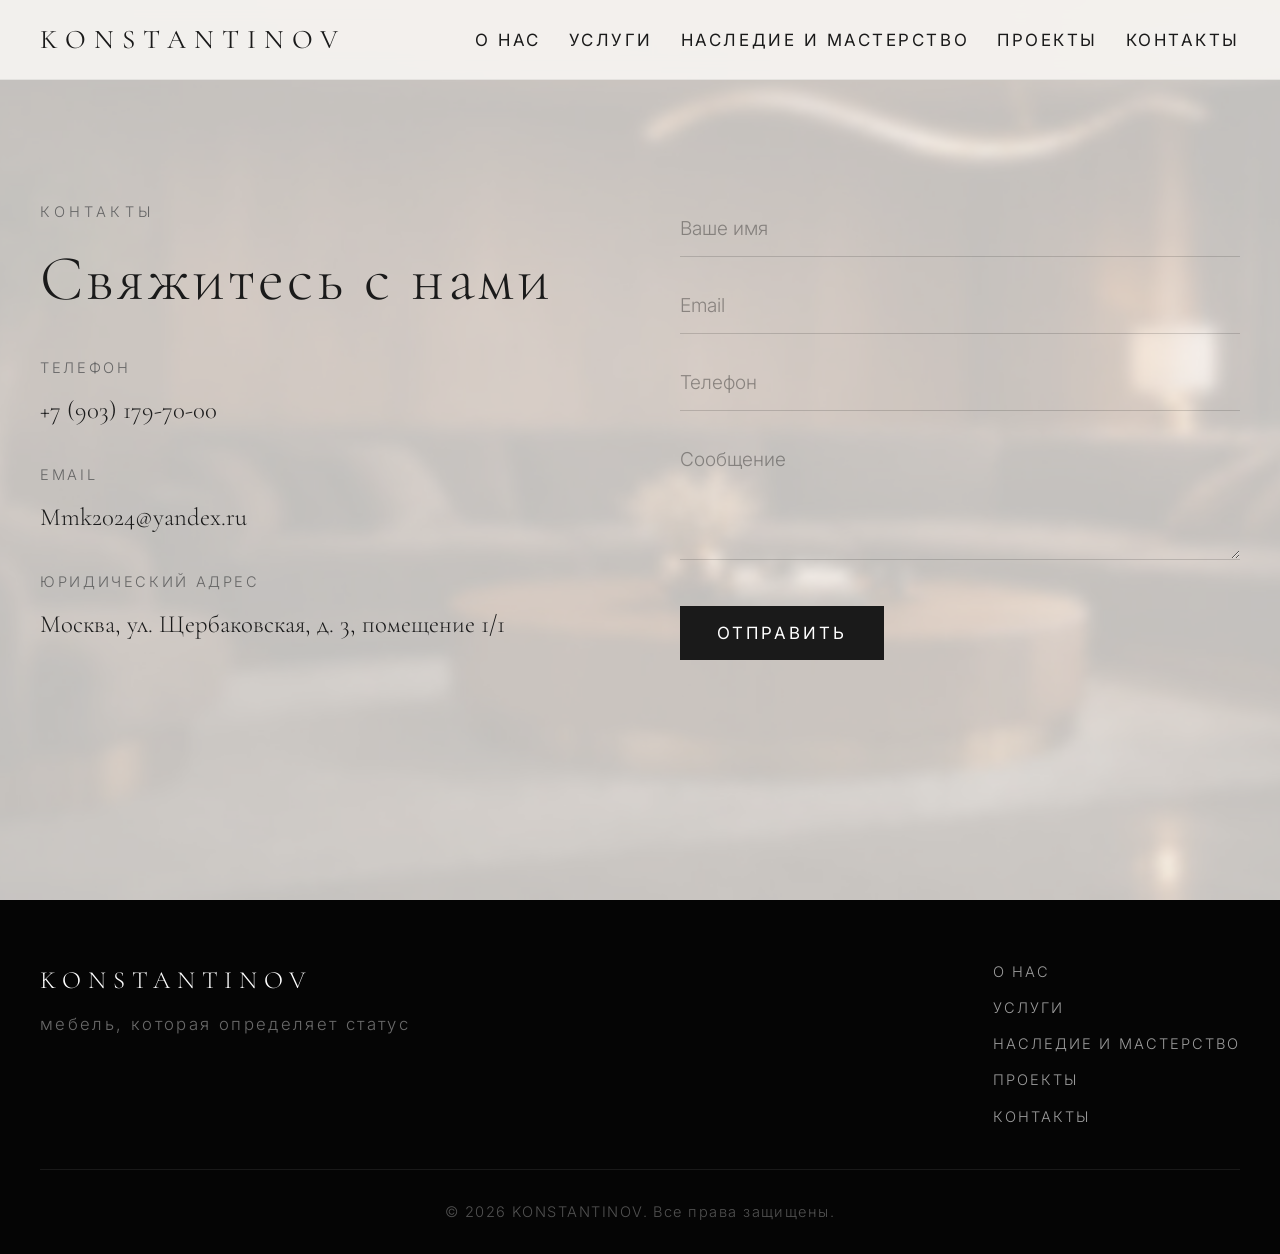
==== contact.html @ dee9e364 "Публикация сайта KONSTANTINOV. Многостраничный статический сайт мебельной мануфактуры с адаптивной в" ====
<!DOCTYPE html>
<html lang="ru">
<head>
  <meta charset="UTF-8">
  <meta name="viewport" content="width=device-width, initial-scale=1.0, viewport-fit=cover">
  <meta name="theme-color" content="#f5f3f0">
  <meta name="apple-mobile-web-app-capable" content="yes">
  <meta name="description" content="Контакты KONSTANTINOV — свяжитесь с нами для заказа мебели.">
  <title>Контакты — KONSTANTINOV</title>
  <link rel="preconnect" href="https://fonts.googleapis.com">
  <link rel="preconnect" href="https://fonts.gstatic.com" crossorigin>
  <link href="https://fonts.googleapis.com/css2?family=Cormorant+Garamond:wght@300;400;500&family=Inter:wght@300;400&display=swap" rel="stylesheet">
  <link rel="stylesheet" href="css/styles.css">
</head>
<body class="page-inner">
  <header class="header header--inner" id="header">
    <div class="header__inner">
      <a href="index.html" class="header__logo">KONSTANTINOV</a>
      <button class="header__burger" id="burger" aria-label="Открыть меню">
        <span></span>
        <span></span>
      </button>
    </div>
  </header>

  <nav class="header__nav" id="nav" aria-label="Основное меню">
    <ul class="header__menu">
      <li><a href="about.html">О нас</a></li>
      <li><a href="services.html">Услуги</a></li>
      <li><a href="heritage.html">Наследие и мастерство</a></li>
      <li><a href="projects.html">Проекты</a></li>
      <li><a href="contact.html">Контакты</a></li>
    </ul>
  </nav>

  <main class="page-content">
    <section class="section contact">
      <div class="contact__inner">
        <div class="contact__info">
          <span class="section__label">Контакты</span>
          <h1 class="section__title">Свяжитесь с нами</h1>
          <div class="contact__details">
            <div class="contact__item">
              <span class="contact__label">Телефон</span>
              <a href="tel:+79031797000">+7 (903) 179-70-00</a>
            </div>
            <div class="contact__item">
              <span class="contact__label">Email</span>
              <a href="mailto:Mmk2024@yandex.ru">Mmk2024@yandex.ru</a>
            </div>
            <div class="contact__item">
              <span class="contact__label">Юридический адрес</span>
              <address>Москва, ул. Щербаковская, д.&nbsp;3, помещение&nbsp;1/1</address>
            </div>
          </div>
        </div>
        <form class="contact__form" action="#" method="post">
          <div class="form-group">
            <input type="text" name="name" placeholder="Ваше имя" required>
          </div>
          <div class="form-group">
            <input type="email" name="email" placeholder="Email" required>
          </div>
          <div class="form-group">
            <input type="tel" name="phone" placeholder="Телефон">
          </div>
          <div class="form-group">
            <textarea name="message" placeholder="Сообщение" rows="4"></textarea>
          </div>
          <button type="submit" class="btn btn--primary">Отправить</button>
        </form>
      </div>
    </section>
  </main>

  <footer class="footer">
    <div class="footer__inner">
      <div class="footer__brand">
        <span class="footer__logo">KONSTANTINOV</span>
        <p class="footer__tagline">мебель, которая определяет статус</p>
      </div>
      <nav class="footer__nav">
        <a href="about.html">О нас</a>
        <a href="services.html">Услуги</a>
        <a href="heritage.html">Наследие и мастерство</a>
        <a href="projects.html">Проекты</a>
        <a href="contact.html">Контакты</a>
      </nav>
    </div>
    <div class="footer__bottom">
      <p>&copy; 2026 KONSTANTINOV. Все права защищены.</p>
    </div>
  </footer>

  <script src="js/main.js" defer></script>
</body>
</html>
---- css/styles.css ----
/* =============================================
   KONSTANTINOV — Luxury Furniture Website
   Inspired by Minotti aesthetic
   ============================================= */

:root {
  --color-bg: #0a0a0a;
  --color-bg-light: #f5f3f0;
  --color-bg-cream: #ebe8e3;
  --color-text: #1a1a1a;
  --color-text-light: #666;
  --color-text-inverse: #ffffff;
  --color-accent: #8b7355;
  --color-border: rgba(255, 255, 255, 0.15);
  --font-serif: 'Cormorant Garamond', Georgia, serif;
  --font-sans: 'Inter', -apple-system, BlinkMacSystemFont, sans-serif;
  --header-height: 80px;
  --transition: 0.4s cubic-bezier(0.25, 0.46, 0.45, 0.94);
  --max-width: 1400px;
  --safe-top: env(safe-area-inset-top, 0px);
  --safe-bottom: env(safe-area-inset-bottom, 0px);
  --safe-left: env(safe-area-inset-left, 0px);
  --safe-right: env(safe-area-inset-right, 0px);

  /* Typography */
  --fs-xs: 0.8125rem;
  --fs-sm: 0.9375rem;
  --fs-md: 1.0625rem;
  --fs-lg: 1.1875rem;
  --fs-xl: 1.375rem;
  --fs-2xl: 1.625rem;
  --fs-3xl: 2.125rem;
  --fs-title: clamp(2.375rem, 5vw, 4.25rem);
  --fs-display: clamp(2.875rem, 5vw, 4.75rem);
  --fs-logo: clamp(1rem, 3.2vw, 1.5rem);
}

*, *::before, *::after {
  box-sizing: border-box;
  margin: 0;
  padding: 0;
}

html {
  scroll-behavior: smooth;
  font-size: 18px;
  -webkit-text-size-adjust: 100%;
  overflow-x: hidden;
}

body {
  font-family: var(--font-sans);
  font-weight: 300;
  font-size: var(--fs-md);
  color: var(--color-text);
  background-color: var(--color-bg-light);
  line-height: 1.65;
  -webkit-font-smoothing: antialiased;
  -webkit-tap-highlight-color: transparent;
  overflow-x: hidden;
}

body::before {
  content: '';
  position: fixed;
  inset: 0;
  background: url('../images/page-bg.png') center / cover no-repeat;
  z-index: -2;
}

body::after {
  content: '';
  position: fixed;
  inset: 0;
  background: rgba(245, 243, 240, 0.78);
  z-index: -1;
}

body.page-home {
  overflow: hidden;
  height: 100vh;
  height: 100dvh;
}

body.page-inner {
  padding-top: calc(var(--header-height) + var(--safe-top));
}

body.menu-open {
  overflow: hidden;
  position: fixed;
  width: 100%;
  height: 100%;
}

.page-content {
  min-height: calc(100dvh - var(--header-height) - var(--safe-top));
}

a {
  color: inherit;
  text-decoration: none;
}

img {
  max-width: 100%;
  display: block;
}

address {
  font-style: normal;
}

/* =============================================
   Header
   ============================================= */

.header {
  position: fixed;
  top: 0;
  left: 0;
  right: 0;
  z-index: 1002;
  height: calc(var(--header-height) + var(--safe-top));
  padding-top: var(--safe-top);
  transition: background var(--transition), backdrop-filter var(--transition);
  overflow: visible;
}

body.menu-open .header--inner {
  background: rgba(245, 243, 240, 0.98);
  backdrop-filter: blur(10px);
}

body.menu-open .header:not(.header--inner) {
  background: rgba(10, 10, 10, 0.95);
  backdrop-filter: blur(10px);
}

.header--scrolled {
  background: rgba(10, 10, 10, 0.95);
  backdrop-filter: blur(10px);
}

.header--inner {
  background: rgba(245, 243, 240, 0.95);
  backdrop-filter: blur(10px);
  border-bottom: 1px solid rgba(0, 0, 0, 0.06);
}

.header--inner .header__logo {
  color: var(--color-text);
}

.header--inner .header__burger span {
  background: var(--color-text);
}

.header--inner.header--scrolled {
  background: rgba(245, 243, 240, 0.98);
}

.header__inner {
  max-width: var(--max-width);
  margin: 0 auto;
  padding: 0 calc(24px + var(--safe-right)) 0 calc(24px + var(--safe-left));
  height: var(--header-height);
  display: flex;
  align-items: center;
  justify-content: space-between;
}

.header__logo {
  font-family: var(--font-serif);
  font-size: var(--fs-logo);
  font-weight: 400;
  letter-spacing: clamp(0.12em, 2vw, 0.3em);
  color: var(--color-text-inverse);
  transition: opacity var(--transition);
  z-index: 1001;
}

.header__logo:hover {
  opacity: 0.7;
}

.header__menu {
  display: flex;
  list-style: none;
  gap: 40px;
}

.header__menu a {
  font-size: var(--fs-sm);
  font-weight: 400;
  letter-spacing: 0.15em;
  text-transform: uppercase;
  color: var(--color-text-inverse);
  position: relative;
  padding: 4px 0;
}

.header__menu a::after {
  content: '';
  position: absolute;
  bottom: 0;
  left: 0;
  width: 0;
  height: 1px;
  background: var(--color-text-inverse);
  transition: width var(--transition);
}

.header__menu a:hover::after {
  width: 100%;
}

.header__burger {
  display: none;
  flex-direction: column;
  justify-content: center;
  gap: 8px;
  background: none;
  border: none;
  cursor: pointer;
  padding: 12px;
  margin: -12px;
  min-width: 48px;
  min-height: 48px;
  z-index: 1001;
}

.header__burger span {
  display: block;
  width: 24px;
  height: 1px;
  background: var(--color-text-inverse);
  transition: var(--transition);
}

.header__burger--active span:first-child {
  transform: rotate(45deg) translate(3px, 3px);
}

.header__burger--active span:last-child {
  transform: rotate(-45deg) translate(3px, -3px);
}

/* =============================================
   Hero
   ============================================= */

.hero {
  position: relative;
  height: 100vh;
  height: 100dvh;
  min-height: 500px;
  display: flex;
  align-items: flex-end;
  justify-content: center;
  overflow: hidden;
}

body.page-home .hero {
  height: 100vh;
  height: 100dvh;
}

.hero__background {
  position: absolute;
  inset: 0;
  background-color: #1a1510;
}

.hero__image {
  width: 100%;
  height: 100%;
  object-fit: cover;
  object-position: center center;
}

.hero__overlay {
  position: absolute;
  inset: 0;
  background: linear-gradient(
    to bottom,
    rgba(0, 0, 0, 0.05) 0%,
    rgba(0, 0, 0, 0) 50%,
    rgba(0, 0, 0, 0.35) 100%
  );
  z-index: 1;
}

.hero__content {
  position: relative;
  z-index: 2;
  text-align: center;
  width: 100%;
  padding: 0 calc(20px + var(--safe-left)) calc(80px + var(--safe-bottom)) calc(20px + var(--safe-right));
}

.sr-only {
  position: absolute;
  width: 1px;
  height: 1px;
  padding: 0;
  margin: -1px;
  overflow: hidden;
  clip: rect(0, 0, 0, 0);
  white-space: nowrap;
  border: 0;
}

.hero__cta {
  display: inline-flex;
  align-items: center;
  justify-content: center;
  min-height: 52px;
  font-size: var(--fs-sm);
  letter-spacing: 0.18em;
  text-transform: uppercase;
  color: var(--color-text-inverse);
  border: 1px solid rgba(255, 255, 255, 0.5);
  padding: 16px 40px;
  transition: all var(--transition);
  backdrop-filter: blur(4px);
  background: rgba(0, 0, 0, 0.15);
  -webkit-backdrop-filter: blur(4px);
}

.hero__cta:hover {
  background: var(--color-text-inverse);
  color: var(--color-bg);
  border-color: var(--color-text-inverse);
}

.hero__scroll {
  position: absolute;
  bottom: 40px;
  left: 50%;
  transform: translateX(-50%);
  display: flex;
  flex-direction: column;
  align-items: center;
  gap: 12px;
  z-index: 2;
  color: var(--color-text-inverse);
  font-size: 0.65rem;
  letter-spacing: 0.2em;
  text-transform: uppercase;
  opacity: 0.6;
}

.hero__scroll-line {
  width: 1px;
  height: 40px;
  background: linear-gradient(to bottom, rgba(255,255,255,0.6), transparent);
  animation: scrollPulse 2s ease-in-out infinite;
}

@keyframes scrollPulse {
  0%, 100% { opacity: 0.4; transform: scaleY(1); }
  50% { opacity: 1; transform: scaleY(1.2); }
}

/* =============================================
   Sections — Common
   ============================================= */

.section {
  padding: 120px 40px;
}

.section__header {
  max-width: var(--max-width);
  margin: 0 auto 60px;
}

.section__header--center {
  text-align: center;
}

.section__label {
  display: block;
  font-size: var(--fs-xs);
  letter-spacing: 0.28em;
  text-transform: uppercase;
  color: var(--color-text-light);
  margin-bottom: 18px;
}

.section__title {
  font-family: var(--font-serif);
  font-size: var(--fs-title);
  font-weight: 300;
  letter-spacing: 0.05em;
  line-height: 1.15;
}

/* =============================================
   Buttons
   ============================================= */

.btn {
  display: inline-flex;
  align-items: center;
  justify-content: center;
  min-height: 52px;
  font-size: var(--fs-sm);
  letter-spacing: 0.18em;
  text-transform: uppercase;
  padding: 16px 36px;
  border: 1px solid var(--color-text);
  background: transparent;
  cursor: pointer;
  transition: all var(--transition);
  font-family: var(--font-sans);
  font-weight: 400;
}

.btn--outline:hover {
  background: var(--color-text);
  color: var(--color-text-inverse);
}

.btn--primary {
  background: var(--color-text);
  color: var(--color-text-inverse);
  border-color: var(--color-text);
}

.btn--primary:hover {
  background: transparent;
  color: var(--color-text);
}

.heritage__closing {
  margin-top: 48px;
  padding-top: 32px;
  border-top: 1px solid rgba(0, 0, 0, 0.08);
}

.heritage__cta {
  margin-top: 32px;
}

.about-page__lead {
  font-family: var(--font-serif);
  font-size: var(--fs-xl);
  color: var(--color-text);
  line-height: 1.5;
  margin-top: 8px;
}

/* =============================================
   Collections (legacy styles)
   ============================================= */

.collections {
  background: var(--color-bg-light);
}

.collections__grid {
  max-width: var(--max-width);
  margin: 0 auto;
  display: grid;
  grid-template-columns: repeat(2, 1fr);
  gap: 4px;
}

.collection-card {
  position: relative;
  aspect-ratio: 4/5;
  overflow: hidden;
  display: block;
}

.collection-card__image {
  position: absolute;
  inset: 0;
  background-size: cover;
  background-position: center;
  transition: transform 0.8s cubic-bezier(0.25, 0.46, 0.45, 0.94);
}

.collection-card:hover .collection-card__image {
  transform: scale(1.05);
}

.collection-card__image--living {
  background-color: #2a2420;
  background-image: linear-gradient(160deg, #3d3530 0%, #1a1614 100%);
}

.collection-card__image--bedroom {
  background-color: #252018;
  background-image: linear-gradient(160deg, #353028 0%, #151210 100%);
}

.collection-card__image--dining {
  background-color: #1e1a16;
  background-image: linear-gradient(160deg, #2e2820 0%, #12100e 100%);
}

.collection-card__image--office {
  background-color: #222018;
  background-image: linear-gradient(160deg, #322c24 0%, #141210 100%);
}

.collection-card__overlay {
  position: absolute;
  inset: 0;
  display: flex;
  flex-direction: column;
  justify-content: flex-end;
  padding: 40px;
  background: linear-gradient(to top, rgba(0,0,0,0.6) 0%, transparent 60%);
  color: var(--color-text-inverse);
}

.collection-card__title {
  font-family: var(--font-serif);
  font-size: var(--fs-3xl);
  font-weight: 300;
  letter-spacing: 0.08em;
  margin-bottom: 10px;
}

.collection-card__link {
  font-size: var(--fs-xs);
  letter-spacing: 0.18em;
  text-transform: uppercase;
  opacity: 0;
  transform: translateY(10px);
  transition: all var(--transition);
}

.collection-card:hover .collection-card__link {
  opacity: 0.8;
  transform: translateY(0);
}

/* =============================================
   Featured
   ============================================= */

.featured {
  padding: 0;
}

.featured__item {
  display: grid;
  grid-template-columns: 1fr 1fr;
  min-height: 70vh;
}

.featured__image {
  background-size: cover;
  background-position: center;
  min-height: 400px;
}

.featured__image--1 {
  background-color: #1a1614;
  background-image: linear-gradient(135deg, #2a2420 0%, #0f0d0a 100%);
}

.featured__content {
  display: flex;
  flex-direction: column;
  justify-content: center;
  padding: 80px;
  background: var(--color-bg);
  color: var(--color-text-inverse);
}

.featured__title {
  font-family: var(--font-serif);
  font-size: var(--fs-display);
  font-weight: 300;
  line-height: 1.1;
  margin: 28px 0 44px;
}

.featured__content .section__label {
  color: rgba(255, 255, 255, 0.5);
}

.featured__content .btn--outline {
  border-color: rgba(255, 255, 255, 0.4);
  color: var(--color-text-inverse);
  align-self: flex-start;
}

.featured__content .btn--outline:hover {
  background: var(--color-text-inverse);
  color: var(--color-bg);
}

/* =============================================
   Projects
   ============================================= */

.projects {
  background: transparent;
}

.projects .section__title {
  font-size: clamp(2.75rem, 6vw, 4.75rem);
  letter-spacing: 0.04em;
}

.projects__grid {
  max-width: var(--max-width);
  margin: 0 auto;
  display: grid;
  grid-template-columns: repeat(3, 1fr);
  gap: 8px;
}

.projects__grid--gallery {
  gap: 6px;
}

.project-card {
  display: block;
  overflow: hidden;
  margin: 0;
  background: #1a1614;
}

.project-card img {
  width: 100%;
  height: 100%;
  object-fit: cover;
  aspect-ratio: 3 / 4;
  display: block;
  transition: transform 0.8s ease;
}

.project-card:hover img {
  transform: scale(1.03);
}

.project-card__image {
  aspect-ratio: 3/4;
  background-size: cover;
  background-position: center;
  transition: transform 0.8s ease;
}

.project-card:hover .project-card__image {
  transform: scale(1.03);
}

.project-card__image--1 {
  background-color: #2a2420;
  background-image: linear-gradient(160deg, #3a3430 0%, #1a1614 100%);
}

.project-card__image--2 {
  background-color: #252018;
  background-image: linear-gradient(160deg, #353028 0%, #151210 100%);
}

.project-card__image--3 {
  background-color: #1e1a16;
  background-image: linear-gradient(160deg, #2e2820 0%, #12100e 100%);
}

.project-card__info {
  padding: 24px 0;
  display: flex;
  justify-content: space-between;
  align-items: center;
}

.project-card__location {
  font-family: var(--font-serif);
  font-size: var(--fs-xl);
  font-weight: 400;
  letter-spacing: 0.02em;
}

.project-card__link {
  font-size: var(--fs-xs);
  letter-spacing: 0.15em;
  text-transform: uppercase;
  color: var(--color-text-light);
  opacity: 0;
  transition: opacity var(--transition);
}

.project-card:hover .project-card__link {
  opacity: 1;
}

/* =============================================
   Services
   ============================================= */

.services {
  background: transparent;
}

.services__inner {
  max-width: var(--max-width);
  margin: 0 auto;
  display: grid;
  grid-template-columns: 1fr 1fr;
  gap: 80px;
  align-items: start;
}

.services__text {
  font-size: var(--fs-lg);
  line-height: 1.75;
  color: var(--color-text-light);
  margin-top: 28px;
}

.services__list-title {
  font-family: var(--font-serif);
  font-size: var(--fs-2xl);
  font-weight: 400;
  margin-bottom: 44px;
  letter-spacing: 0.05em;
}

.service-item {
  padding: 32px 0;
  border-top: 1px solid rgba(0, 0, 0, 0.08);
}

.service-item:last-child {
  border-bottom: 1px solid rgba(0, 0, 0, 0.08);
}

.service-item__title {
  font-family: var(--font-serif);
  font-size: var(--fs-xl);
  font-weight: 500;
  margin-bottom: 14px;
  letter-spacing: 0.02em;
}

.service-item__text {
  font-size: var(--fs-md);
  line-height: 1.75;
  color: var(--color-text-light);
}

/* =============================================
   About
   ============================================= */

.about {
  padding: 0;
}

.about__inner {
  display: grid;
  grid-template-columns: 1fr 1fr;
  min-height: 70vh;
}

.about__image {
  background-color: #1a1614;
  background-image: linear-gradient(135deg, #2a2420 0%, #0f0d0a 100%);
  background-size: cover;
  background-position: center;
  min-height: 400px;
}

.about__content {
  display: flex;
  flex-direction: column;
  justify-content: center;
  padding: 80px;
  background: var(--color-bg-light);
}

.about__content p {
  font-size: var(--fs-lg);
  line-height: 1.75;
  color: var(--color-text-light);
  margin-top: 18px;
}

.about__content .btn {
  margin-top: 40px;
  align-self: flex-start;
}

/* =============================================
   Contact
   ============================================= */

.contact {
  background: transparent;
  color: var(--color-text);
}

.contact__inner {
  max-width: var(--max-width);
  margin: 0 auto;
  display: grid;
  grid-template-columns: 1fr 1fr;
  gap: 80px;
}

.contact .section__label {
  color: var(--color-text-light);
}

.contact__details {
  margin-top: 40px;
  display: flex;
  flex-direction: column;
  gap: 32px;
}

.contact__label {
  display: block;
  font-size: var(--fs-xs);
  letter-spacing: 0.18em;
  text-transform: uppercase;
  color: var(--color-text-light);
  margin-bottom: 10px;
}

.contact__item a,
.contact__item address {
  font-family: var(--font-serif);
  font-size: var(--fs-xl);
  font-weight: 300;
  color: var(--color-text);
  transition: opacity var(--transition);
}

.contact__item a:hover {
  opacity: 0.7;
}

.contact__form {
  display: flex;
  flex-direction: column;
  gap: 20px;
}

.form-group input,
.form-group textarea {
  width: 100%;
  background: transparent;
  border: none;
  border-bottom: 1px solid rgba(0, 0, 0, 0.15);
  padding: 16px 0;
  font-family: var(--font-sans);
  font-size: 1.0625rem;
  font-weight: 300;
  color: var(--color-text);
  outline: none;
  transition: border-color var(--transition);
  border-radius: 0;
  -webkit-appearance: none;
}

.form-group input::placeholder,
.form-group textarea::placeholder {
  color: rgba(0, 0, 0, 0.35);
}

.form-group input:focus,
.form-group textarea:focus {
  border-color: rgba(0, 0, 0, 0.4);
}

.form-group textarea {
  resize: vertical;
  min-height: 100px;
}

.contact__form .btn--primary {
  align-self: flex-start;
  margin-top: 16px;
}

/* =============================================
   Footer
   ============================================= */

.footer {
  background: #050505;
  color: var(--color-text-inverse);
  padding: 60px 40px 30px;
}

.footer__inner {
  max-width: var(--max-width);
  margin: 0 auto;
  display: grid;
  grid-template-columns: 1fr auto;
  gap: 40px;
  align-items: start;
  padding-bottom: 40px;
  border-bottom: 1px solid rgba(255, 255, 255, 0.08);
}

.footer__logo {
  font-family: var(--font-serif);
  font-size: var(--fs-xl);
  letter-spacing: 0.28em;
}

.footer__tagline {
  font-size: var(--fs-sm);
  letter-spacing: 0.14em;
  color: rgba(255, 255, 255, 0.4);
  margin-top: 10px;
}

.footer__nav {
  display: flex;
  flex-direction: column;
  gap: 12px;
}

.footer__nav a {
  font-size: var(--fs-xs);
  letter-spacing: 0.14em;
  text-transform: uppercase;
  color: rgba(255, 255, 255, 0.6);
  transition: color var(--transition);
}

.footer__nav a:hover {
  color: var(--color-text-inverse);
}

.footer__bottom {
  max-width: var(--max-width);
  margin: 0 auto;
  padding-top: 30px;
  text-align: center;
}

.footer__bottom p {
  font-size: var(--fs-xs);
  letter-spacing: 0.1em;
  color: rgba(255, 255, 255, 0.3);
}

@media (min-width: 769px) {
  .header__inner {
    padding-left: calc(40px + var(--safe-left));
    padding-right: calc(40px + var(--safe-right));
  }

  .header__nav {
    position: fixed;
    top: 0;
    left: 0;
    right: 0;
    bottom: auto;
    height: calc(var(--header-height) + var(--safe-top));
    padding-top: var(--safe-top);
    padding-left: calc(40px + var(--safe-left));
    padding-right: calc(40px + var(--safe-right));
    display: flex;
    align-items: center;
    justify-content: flex-end;
    opacity: 1;
    visibility: visible;
    pointer-events: none;
    background: none;
    overflow: visible;
    width: auto;
    z-index: 1003;
  }

  .header__nav .header__menu {
    pointer-events: auto;
  }

  .page-inner .header__nav .header__menu a {
    color: var(--color-text);
  }

  .page-inner .header__nav .header__menu a::after {
    background: var(--color-text);
  }

  .header__menu {
    flex-direction: row;
    justify-content: flex-end;
    width: auto;
    gap: 28px;
  }
}

@media (hover: none) {
  .collection-card__link,
  .project-card__link {
    opacity: 0.8;
    transform: translateY(0);
  }
}

/* Reduced motion */
@media (prefers-reduced-motion: reduce) {
  *, *::before, *::after {
    animation-duration: 0.01ms !important;
    animation-iteration-count: 1 !important;
    transition-duration: 0.01ms !important;
    scroll-behavior: auto !important;
  }
}

/* =============================================
   Responsive — Tablet
   ============================================= */

@media (max-width: 1200px) {
  .header__menu {
    gap: 28px;
  }

  .header__menu a {
    letter-spacing: 0.1em;
  }
}

@media (max-width: 1024px) {
  .collections__grid {
    grid-template-columns: 1fr 1fr;
  }

  .projects__grid {
    grid-template-columns: repeat(2, 1fr);
    gap: 6px;
  }

  .services__inner,
  .contact__inner {
    grid-template-columns: 1fr;
    gap: 60px;
  }

  .featured__item,
  .about__inner {
    grid-template-columns: 1fr;
  }

  .featured__content,
  .about__content {
    padding: 60px 40px;
  }
}

@media (max-width: 768px) {
  html {
    font-size: 17px;
  }

  :root {
    --header-height: 64px;
    --fs-title: clamp(2rem, 8vw, 2.875rem);
    --fs-display: clamp(2.25rem, 8vw, 3.25rem);
    --fs-3xl: 1.875rem;
    --fs-xl: 1.3125rem;
    --fs-lg: 1.125rem;
  }

  .section {
    padding: 64px calc(20px + var(--safe-left)) 64px calc(20px + var(--safe-right));
  }

  .section__header {
    margin-bottom: 40px;
  }

  .section__title {
    font-size: var(--fs-title);
  }

  .header__inner {
    padding: 0 calc(20px + var(--safe-right)) 0 calc(20px + var(--safe-left));
    position: relative;
    z-index: 1003;
  }
  body.page-home .hero {
    display: block;
  }

  .hero__background {
    display: flex;
    align-items: center;
    justify-content: center;
  }

  .hero__image {
    object-fit: contain;
    object-position: center center;
    width: 100%;
    height: 100%;
  }

  .hero__overlay {
    background: linear-gradient(
      to bottom,
      rgba(0, 0, 0, 0.1) 0%,
      rgba(0, 0, 0, 0) 55%,
      rgba(0, 0, 0, 0.55) 100%
    );
  }

  .hero__content {
    position: absolute;
    bottom: 0;
    left: 0;
    right: 0;
    padding-bottom: calc(48px + var(--safe-bottom));
  }

  .hero__cta {
    width: auto;
    max-width: min(340px, 100%);
    min-width: 0;
    letter-spacing: 0.1em;
    font-size: 0.75rem;
    padding: 16px 24px;
    line-height: 1.35;
  }

  .header__nav {
    position: fixed;
    top: calc(var(--header-height) + var(--safe-top));
    left: 0;
    right: 0;
    bottom: 0;
    width: 100%;
    height: auto;
    z-index: 1001;
    background: #0a0a0a;
    display: flex;
    align-items: flex-start;
    justify-content: center;
    opacity: 0;
    visibility: hidden;
    pointer-events: none;
    transition: opacity var(--transition), visibility var(--transition);
    padding: 48px calc(24px + var(--safe-right)) calc(32px + var(--safe-bottom)) calc(24px + var(--safe-left));
    overflow-y: auto;
    -webkit-overflow-scrolling: touch;
  }

  .header__nav--open {
    opacity: 1;
    visibility: visible;
    pointer-events: auto;
  }

  .header__nav--open .header__menu a {
    color: #ffffff;
  }

  .header__nav--open .header__menu a::after {
    background: #ffffff;
  }

  .header__menu {
    flex-direction: column;
    align-items: center;
    gap: 24px;
    width: 100%;
  }

  .header__menu a {
    font-size: 1.0625rem;
    padding: 12px 20px;
    min-height: 48px;
    display: inline-flex;
    align-items: center;
    justify-content: center;
    text-align: center;
    max-width: 320px;
    line-height: 1.35;
    letter-spacing: 0.12em;
  }

  .header__burger {
    display: flex;
  }

  .header__burger--active span {
    background: var(--color-text-inverse);
  }

  .header--inner .header__burger--active span {
    background: var(--color-text);
  }

  .collections__grid {
    grid-template-columns: 1fr;
    gap: 8px;
  }

  .collection-card {
    aspect-ratio: 16/10;
  }

  .collection-card__overlay {
    padding: 24px;
  }

  .collection-card__title {
    font-size: var(--fs-3xl);
  }

  .projects__grid {
    grid-template-columns: 1fr;
    gap: 8px;
  }

  .project-card img {
    aspect-ratio: 4 / 5;
  }

  .project-card__info {
    flex-direction: column;
    align-items: flex-start;
    gap: 8px;
    padding: 16px 0;
  }

  .services__inner {
    gap: 48px;
  }

  .service-item {
    padding: 24px 0;
  }

  .service-item__title {
    font-size: var(--fs-xl);
  }

  .featured__content,
  .about__content {
    padding: 48px calc(20px + var(--safe-left)) 48px calc(20px + var(--safe-right));
  }

  .featured__image,
  .about__image {
    min-height: 280px;
  }

  .contact__inner {
    gap: 48px;
  }

  .contact__item a,
  .contact__item address {
    font-size: var(--fs-xl);
    word-break: break-word;
  }

  .contact__form .btn--primary {
    width: 100%;
  }

  .footer {
    padding: 48px calc(20px + var(--safe-left)) calc(24px + var(--safe-bottom)) calc(20px + var(--safe-right));
  }

  .footer__inner {
    grid-template-columns: 1fr;
    text-align: center;
    gap: 32px;
  }

  .footer__nav {
    align-items: center;
  }

  .footer__nav a {
    padding: 8px 0;
    min-height: 44px;
    display: inline-flex;
    align-items: center;
  }
}

/* =============================================
   Responsive — Small phones
   ============================================= */

@media (max-width: 380px) {
  .header__logo {
    font-size: 0.95rem;
    letter-spacing: 0.1em;
  }

  .hero__cta {
    font-size: var(--fs-xs);
    min-width: 240px;
    padding: 14px 24px;
    letter-spacing: 0.12em;
  }

  .section__label {
    letter-spacing: 0.22em;
  }
}
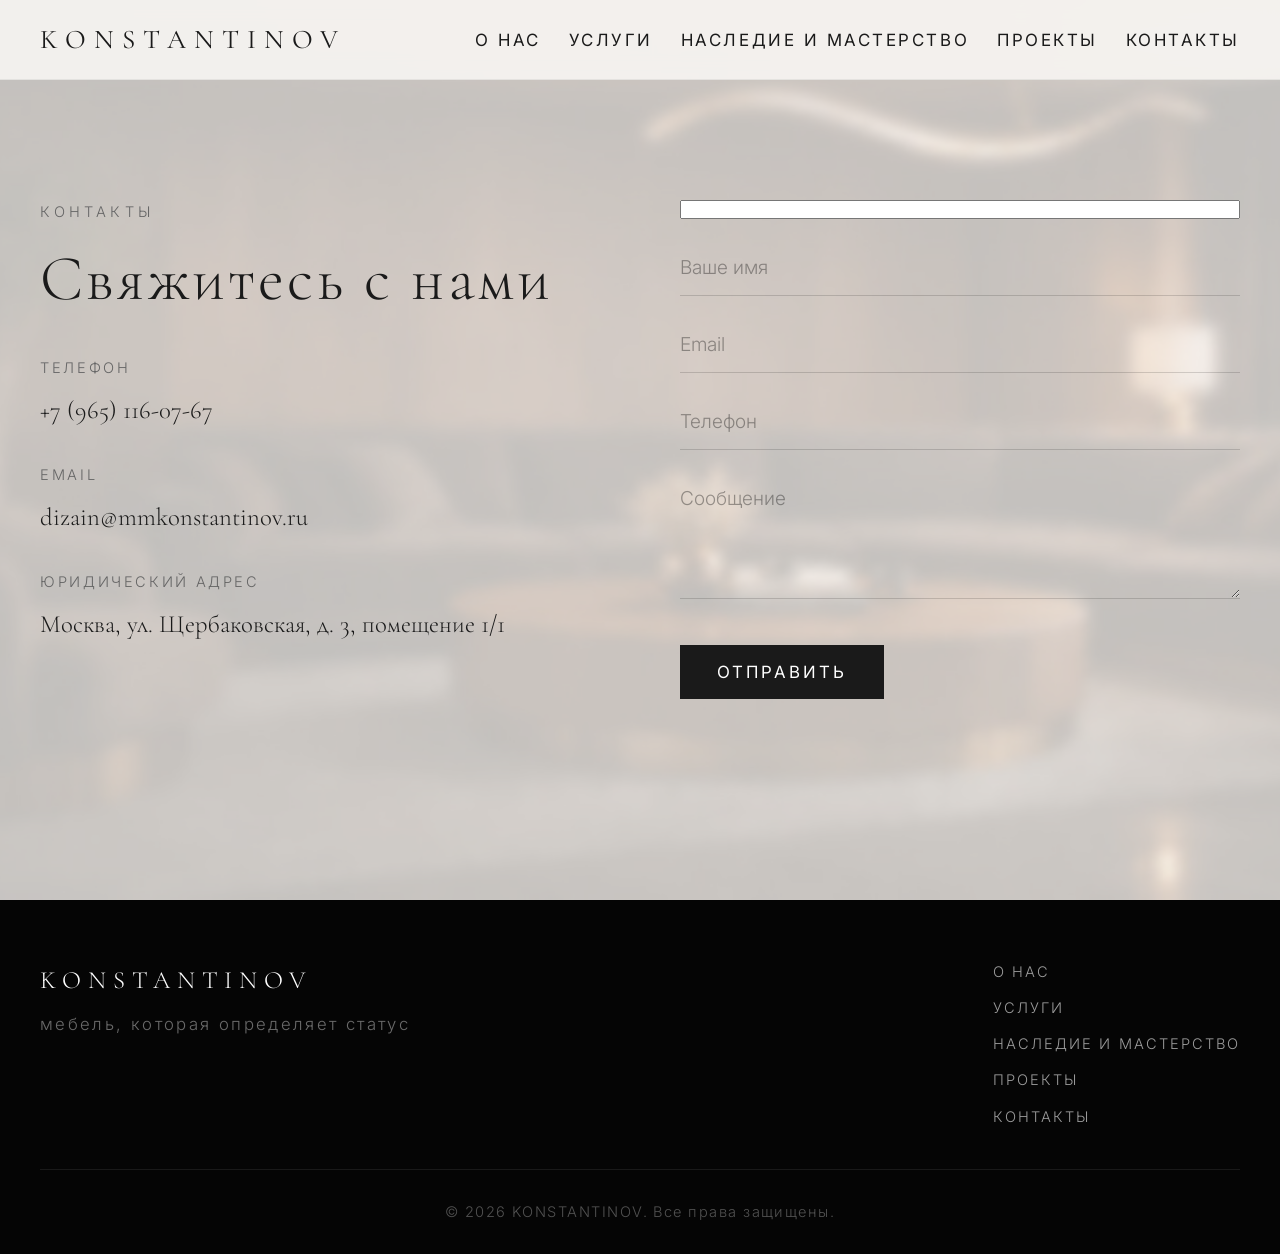
==== commit 3a7663e9: "Контакты: dizain@ и новый телефон" ====
--- a/contact.html
+++ b/contact.html
@@ -42,11 +42,11 @@
           <div class="contact__details">
             <div class="contact__item">
               <span class="contact__label">Телефон</span>
-              <a href="tel:+79031797000">+7 (903) 179-70-00</a>
+              <a href="tel:+79651160767">+7 (965) 116-07-67</a>
             </div>
             <div class="contact__item">
               <span class="contact__label">Email</span>
-              <a href="mailto:Mmk2024@yandex.ru">Mmk2024@yandex.ru</a>
+              <a href="mailto:dizain@mmkonstantinov.ru">dizain@mmkonstantinov.ru</a>
             </div>
             <div class="contact__item">
               <span class="contact__label">Юридический адрес</span>
@@ -54,7 +54,15 @@
             </div>
           </div>
         </div>
-        <form class="contact__form" action="#" method="post">
+        <form class="contact__form" action="https://formsubmit.co/dizain@mmkonstantinov.ru" method="POST">
+          <input type="hidden" name="_subject" value="Новая заявка с сайта KONSTANTINOV">
+          <input type="hidden" name="_next" value="https://mmkonstantinov.ru/contact.html?sent=1">
+          <input type="hidden" name="_template" value="table">
+          <input type="hidden" name="_captcha" value="false">
+          <input type="text" name="_honey" class="contact__honey" tabindex="-1" autocomplete="off">
+          <p class="contact__success" id="form-success" hidden>
+            Спасибо! Сообщение отправлено. Мы свяжемся с вами в ближайшее время.
+          </p>
           <div class="form-group">
             <input type="text" name="name" placeholder="Ваше имя" required>
           </div>
@@ -65,7 +73,7 @@
             <input type="tel" name="phone" placeholder="Телефон">
           </div>
           <div class="form-group">
-            <textarea name="message" placeholder="Сообщение" rows="4"></textarea>
+            <textarea name="message" placeholder="Сообщение" rows="4" required></textarea>
           </div>
           <button type="submit" class="btn btn--primary">Отправить</button>
         </form>
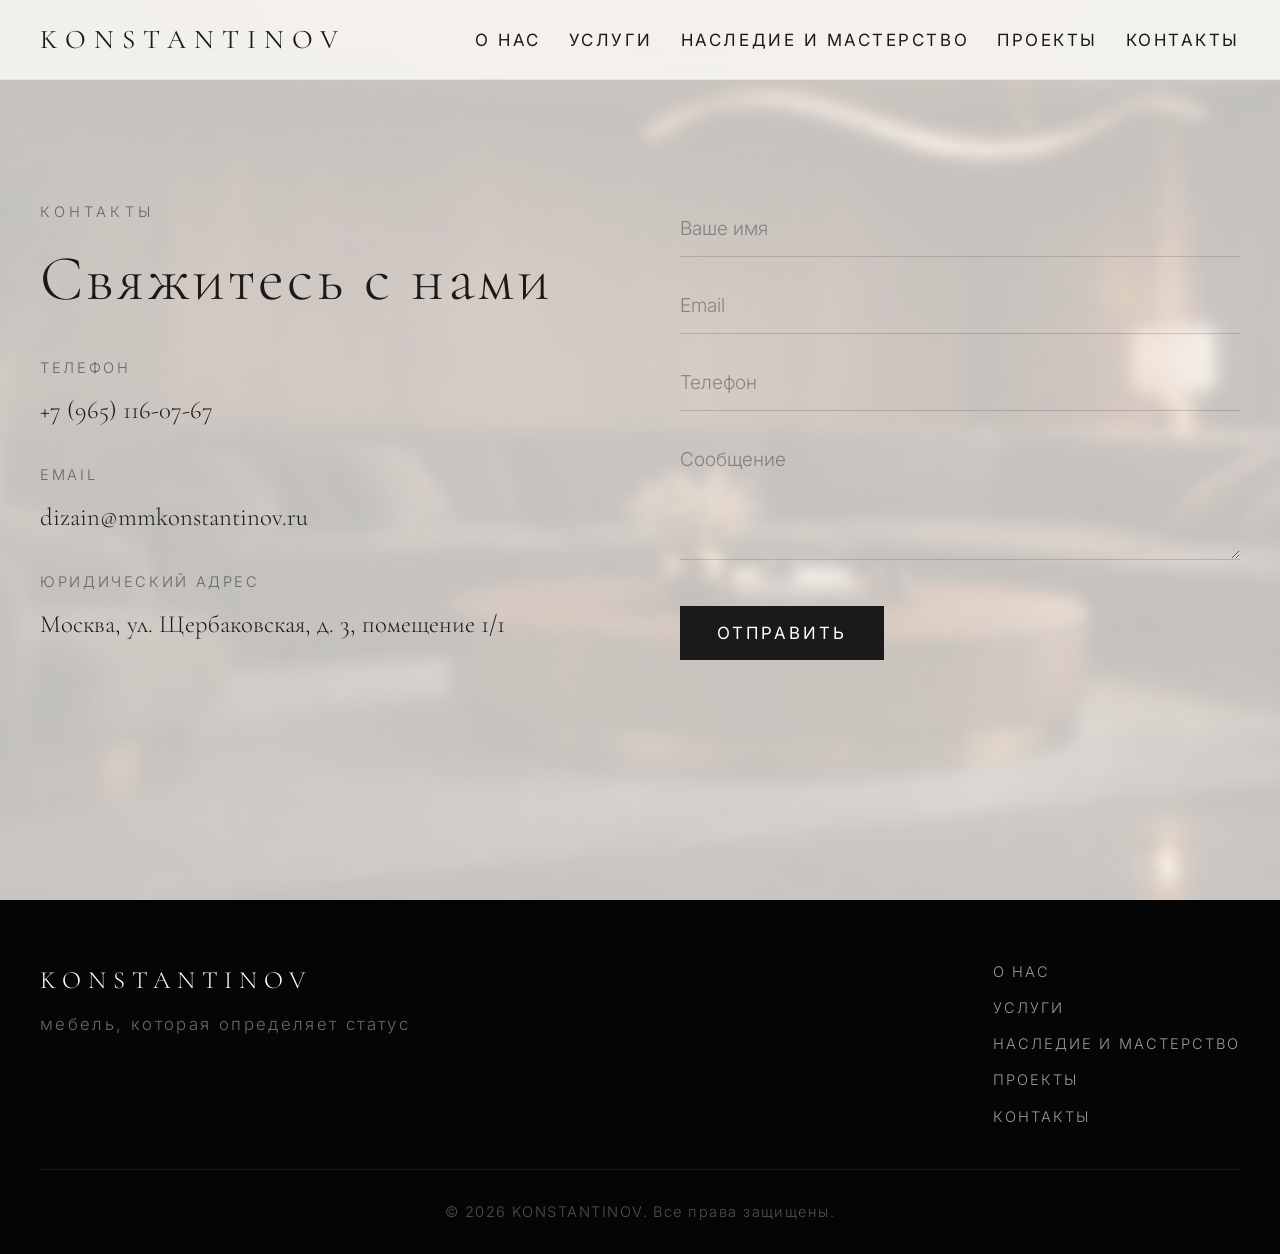
==== commit dbfeb6d4: "Убрать белое поле в форме контактов" ====
--- a/contact.html
+++ b/contact.html
@@ -60,7 +60,7 @@
           <input type="hidden" name="_template" value="table">
           <input type="hidden" name="_captcha" value="false">
           <input type="text" name="_honey" class="contact__honey" tabindex="-1" autocomplete="off">
-          <p class="contact__success" id="form-success" hidden>
+          <p class="contact__success" id="form-success">
             Спасибо! Сообщение отправлено. Мы свяжемся с вами в ближайшее время.
           </p>
           <div class="form-group">
--- a/css/styles.css
+++ b/css/styles.css
@@ -846,6 +846,24 @@
   display: flex;
   flex-direction: column;
   gap: 20px;
+}
+
+.contact__honey {
+  display: none !important;
+}
+
+.contact__success {
+  display: none;
+  padding: 16px 20px;
+  border: 1px solid rgba(0, 0, 0, 0.12);
+  background: rgba(255, 255, 255, 0.7);
+  font-size: var(--fs-md);
+  line-height: 1.6;
+  color: var(--color-text);
+}
+
+.contact__success.is-visible {
+  display: block;
 }
 
 .form-group input,
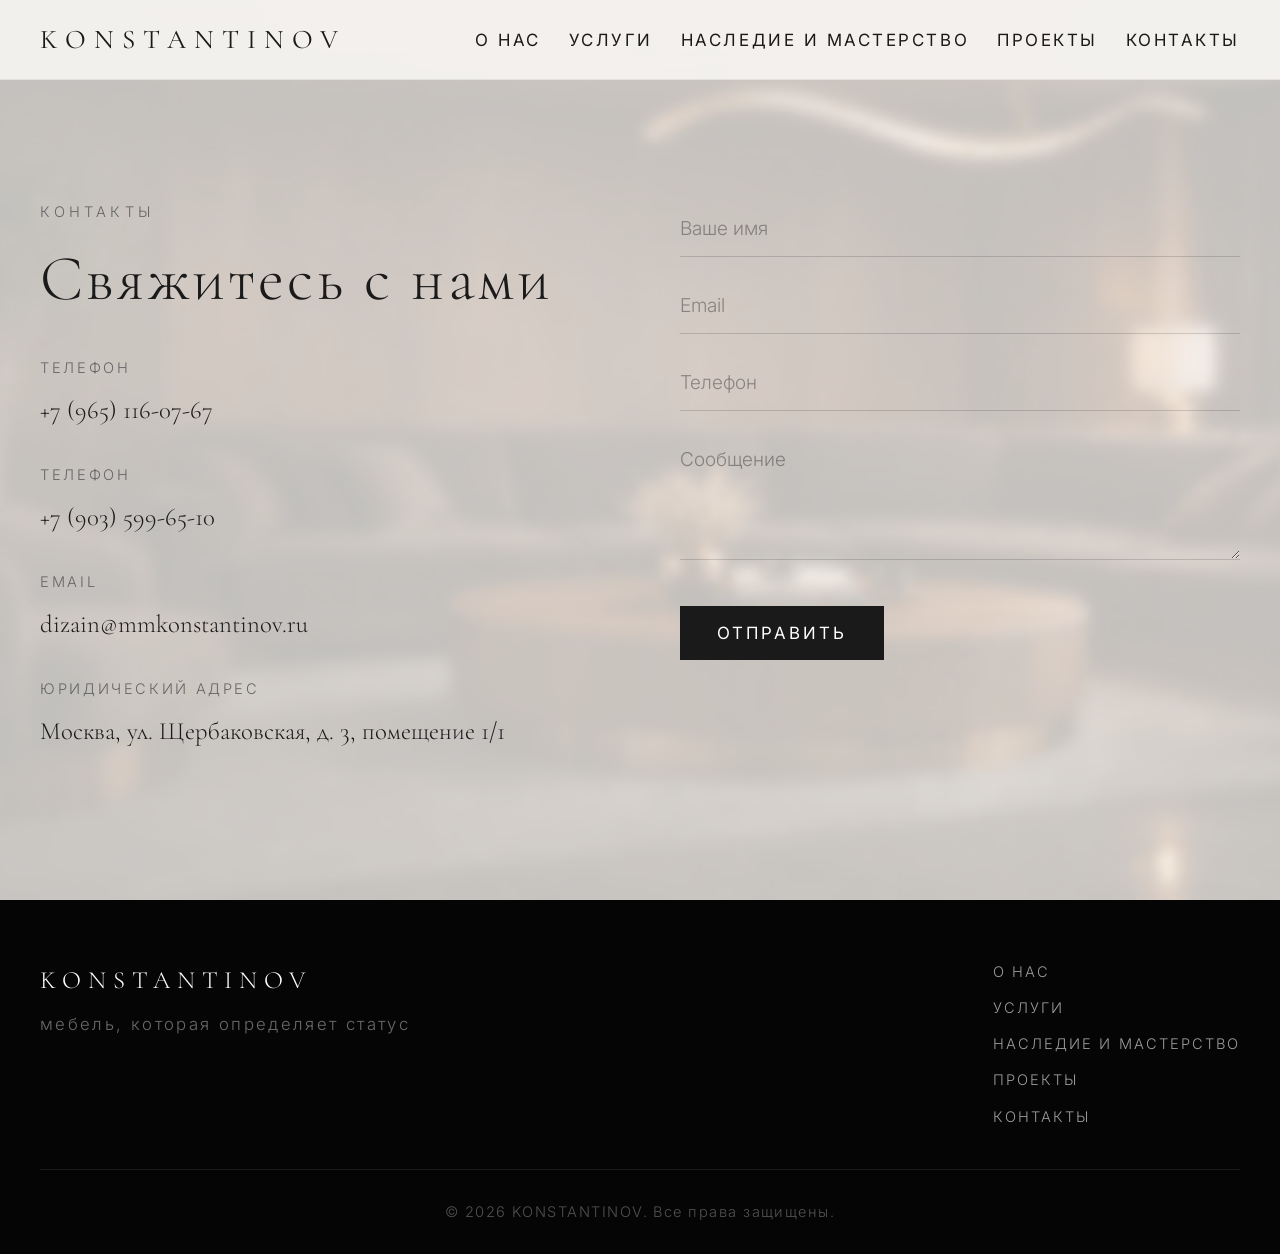
==== commit 730d4736: "Добавить второй телефон на страницу контактов" ====
--- a/contact.html
+++ b/contact.html
@@ -45,6 +45,10 @@
               <a href="tel:+79651160767">+7 (965) 116-07-67</a>
             </div>
             <div class="contact__item">
+              <span class="contact__label">Телефон</span>
+              <a href="tel:+79035996510">+7 (903) 599-65-10</a>
+            </div>
+            <div class="contact__item">
               <span class="contact__label">Email</span>
               <a href="mailto:dizain@mmkonstantinov.ru">dizain@mmkonstantinov.ru</a>
             </div>
@@ -60,9 +64,6 @@
           <input type="hidden" name="_template" value="table">
           <input type="hidden" name="_captcha" value="false">
           <input type="text" name="_honey" class="contact__honey" tabindex="-1" autocomplete="off">
-          <p class="contact__success" id="form-success">
-            Спасибо! Сообщение отправлено. Мы свяжемся с вами в ближайшее время.
-          </p>
           <div class="form-group">
             <input type="text" name="name" placeholder="Ваше имя" required>
           </div>
--- a/css/styles.css
+++ b/css/styles.css
@@ -853,7 +853,6 @@
 }
 
 .contact__success {
-  display: none;
   padding: 16px 20px;
   border: 1px solid rgba(0, 0, 0, 0.12);
   background: rgba(255, 255, 255, 0.7);
